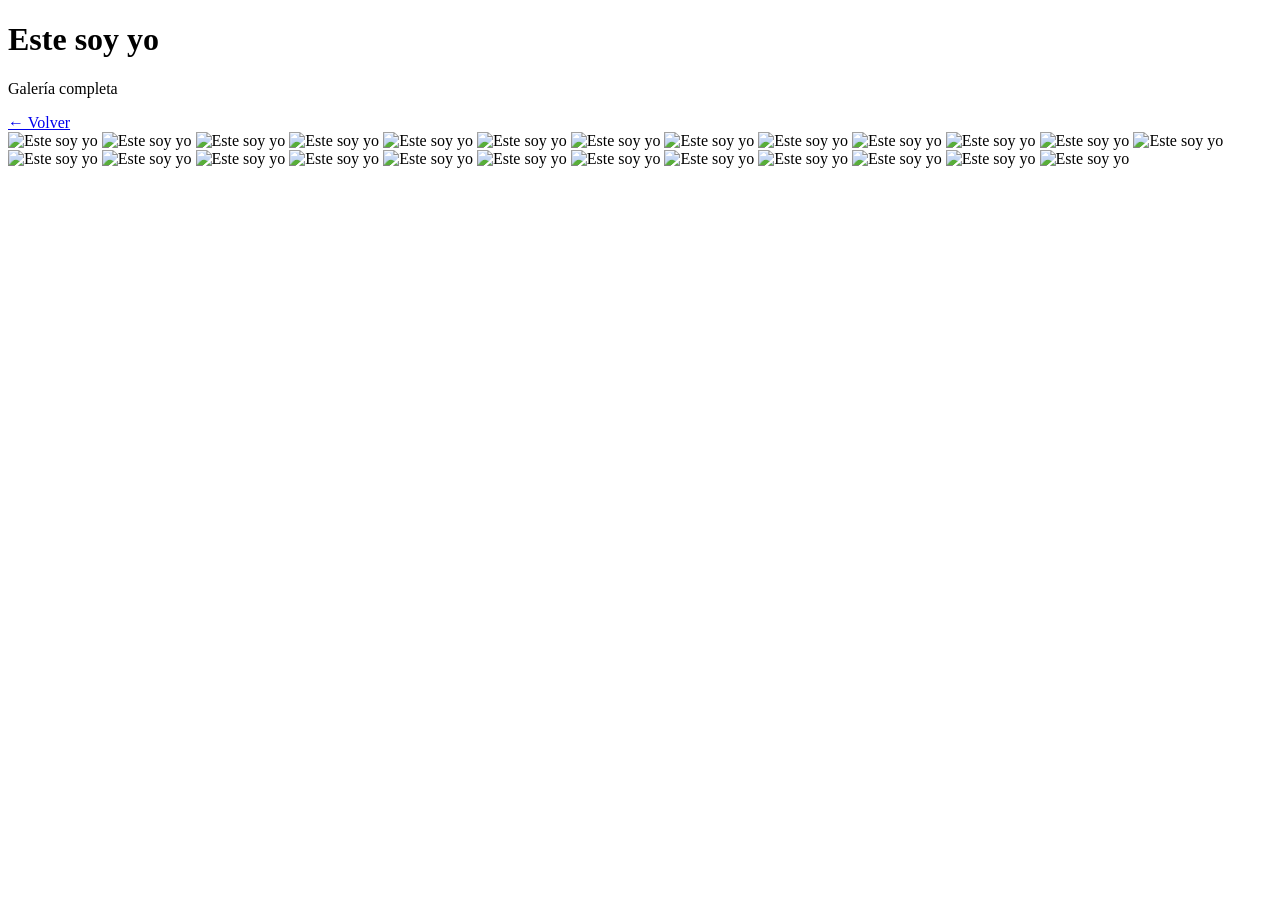
==== este-soy-yo.html @ 2a036f54 "Arreglo para galeria en horizontal, boton ver más, preparo otras páginas para ver galeria completa d" ====
<!DOCTYPE html>
<html lang="es">
<head>
  <meta charset="UTF-8">
  <meta name="viewport" content="width=device-width, initial-scale=1.0">
  <title>Este soy yo | Matias Torres</title>
  <link rel="stylesheet" href="css/style.css">
</head>

<body>

<header class="hero">
    <h1>Este soy yo</h1>
    <p>Galería completa</p>
    <nav>
        <a href="index.html">← Volver</a>
    </nav>
</header>

<section class="galeria-completa">

    <img src="img\neutro\yo1.jpg" alt="Este soy yo"> 
    <img src="img/neutro/yo2.jpg" alt="Este soy yo">
    <img src="img/neutro/yo3.jpg" alt="Este soy yo">
    <img src="img/neutro/yo5.jpg" alt="Este soy yo">
    <img src="img/neutro/yo6.jpg" alt="Este soy yo">
    <img src="img/neutro/yo22.jpg" alt="Este soy yo">
    <img src="img/neutro/yo23.jpg" alt="Este soy yo">
    <img src="img/neutro/yo24.jpg" alt="Este soy yo">
    <img src="img/neutro/yo25.jpg" alt="Este soy yo">
    <img src="img/neutro/yo7.jpg" alt="Este soy yo">
    <img src="img/neutro/yo8.jpg" alt="Este soy yo">
    <img src="img/neutro/yo9.jpg" alt="Este soy yo">
    <img src="img/neutro/yo10.jpg" alt="Este soy yo">
    <img src="img/neutro/yo11.jpg" alt="Este soy yo">
    <img src="img/neutro/yo12.jpg" alt="Este soy yo">
    <img src="img/neutro/yo13.jpg" alt="Este soy yo">
    <img src="img/neutro/yo14.jpg" alt="Este soy yo">
    <img src="img/neutro/yo15.jpg" alt="Este soy yo">
    <img src="img/neutro/yo16.jpg" alt="Este soy yo">
    <img src="img/neutro/yo17.jpg" alt="Este soy yo">
    <img src="img/neutro/yo18.jpg" alt="Este soy yo">
    <img src="img/neutro/yo19.jpg" alt="Este soy yo">
    <img src="img/neutro/yo20.jpg" alt="Este soy yo">
    <img src="img/neutro/yo21.jpg" alt="Este soy yo">
    <img src="img/neutro/yo4.jpg" alt="Este soy yo">


</section>

<div id="lightbox">
  <img id="imagen-grande">
</div>

<script src="js/script.js"></script>

</body>
</html>
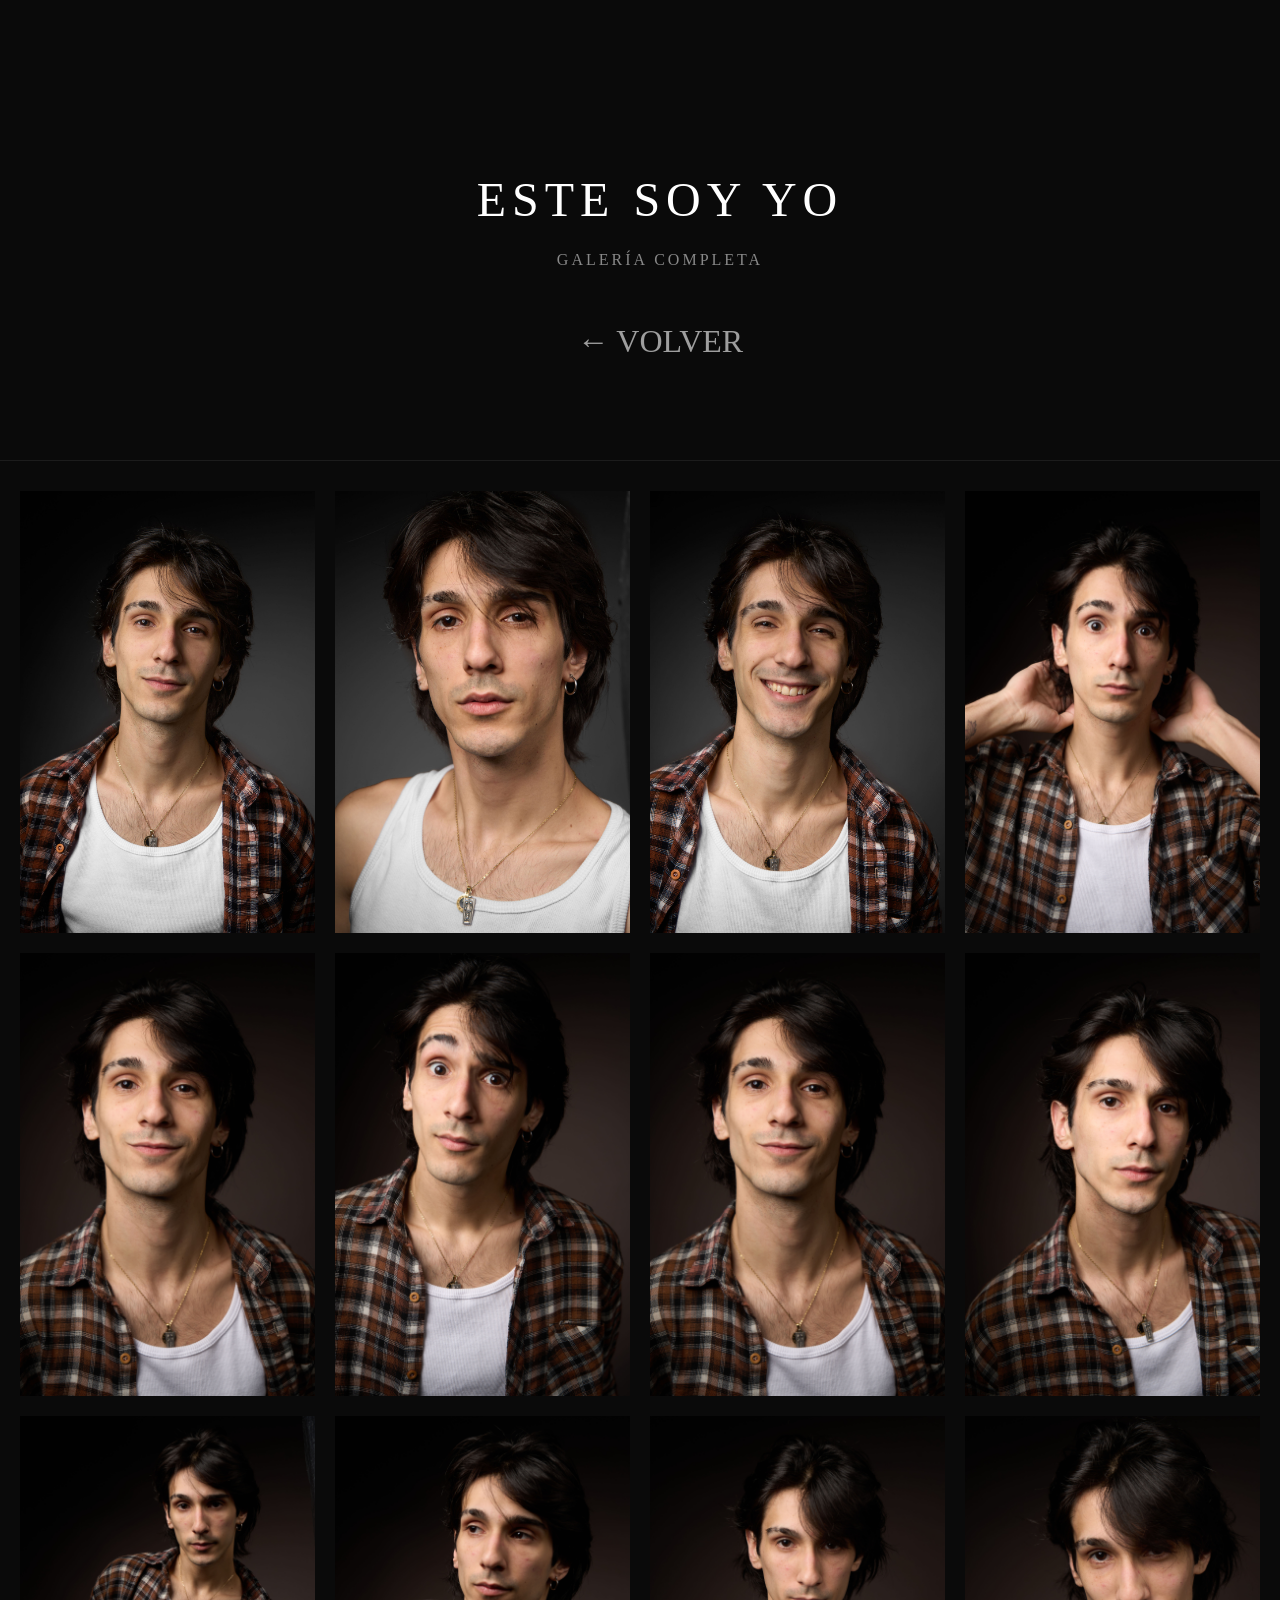
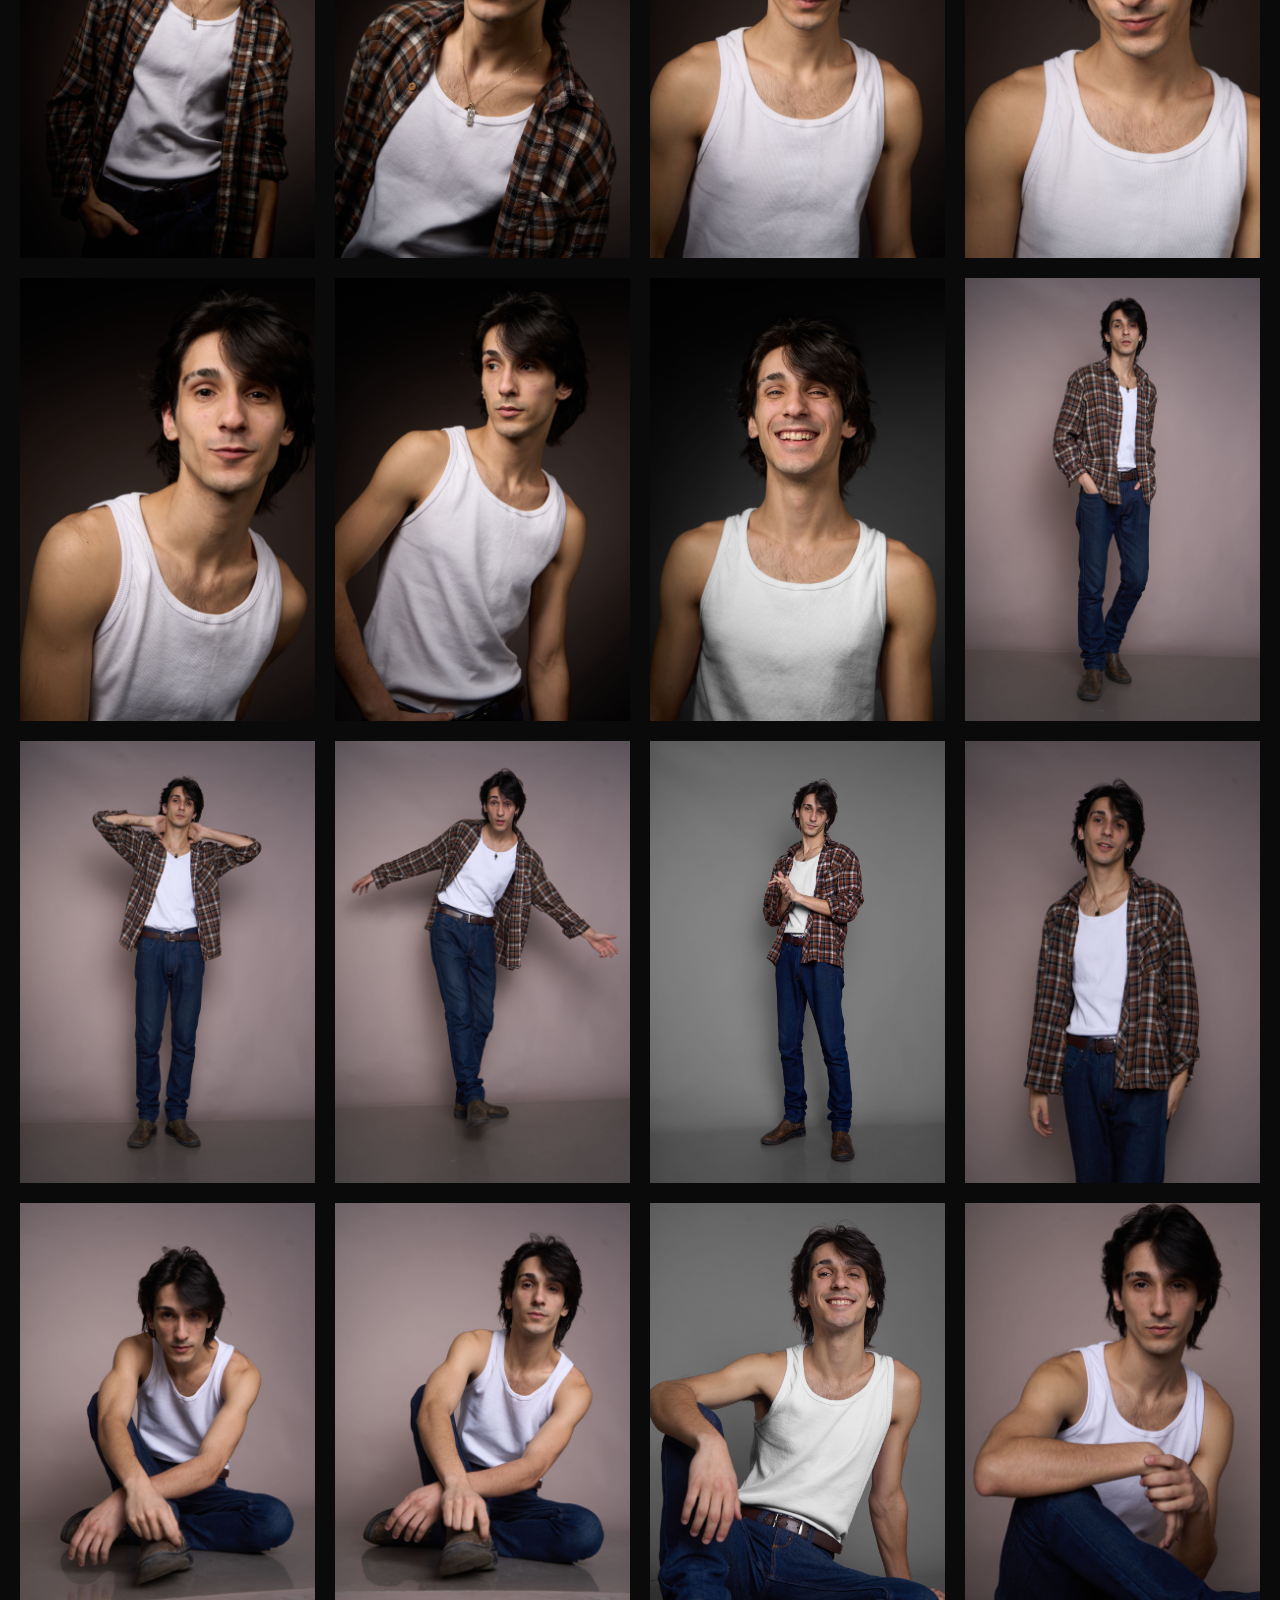
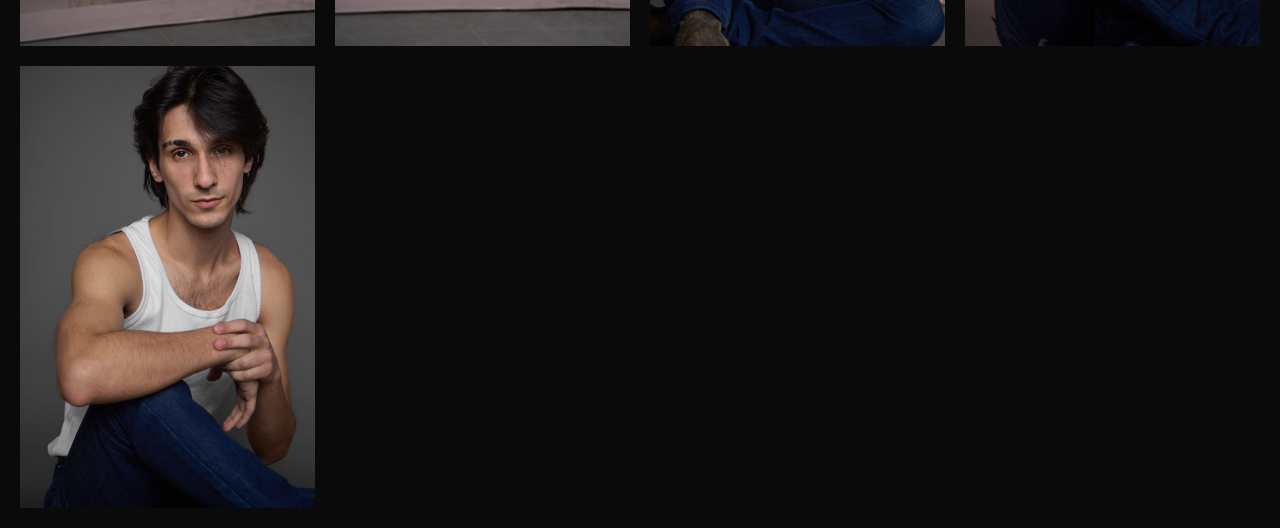
==== commit 789b38f6: "Repaso final: páginas, responsive y formulario terminado" ====
--- a/este-soy-yo.html
+++ b/este-soy-yo.html
@@ -4,12 +4,11 @@
   <meta charset="UTF-8">
   <meta name="viewport" content="width=device-width, initial-scale=1.0">
   <title>Este soy yo | Matias Torres</title>
-  <link rel="stylesheet" href="css/style.css">
+  <link rel="stylesheet" href="estilos/estilos.css">
 </head>
 
 <body>
-
-<header class="hero">
+  <header class="header">
     <h1>Este soy yo</h1>
     <p>Galería completa</p>
     <nav>
@@ -18,41 +17,37 @@
 </header>
 
 <section class="galeria-completa">
-
-    <img src="img\neutro\yo1.jpg" alt="Este soy yo"> 
-    <img src="img/neutro/yo2.jpg" alt="Este soy yo">
-    <img src="img/neutro/yo3.jpg" alt="Este soy yo">
-    <img src="img/neutro/yo5.jpg" alt="Este soy yo">
-    <img src="img/neutro/yo6.jpg" alt="Este soy yo">
-    <img src="img/neutro/yo22.jpg" alt="Este soy yo">
-    <img src="img/neutro/yo23.jpg" alt="Este soy yo">
-    <img src="img/neutro/yo24.jpg" alt="Este soy yo">
-    <img src="img/neutro/yo25.jpg" alt="Este soy yo">
-    <img src="img/neutro/yo7.jpg" alt="Este soy yo">
-    <img src="img/neutro/yo8.jpg" alt="Este soy yo">
-    <img src="img/neutro/yo9.jpg" alt="Este soy yo">
-    <img src="img/neutro/yo10.jpg" alt="Este soy yo">
-    <img src="img/neutro/yo11.jpg" alt="Este soy yo">
-    <img src="img/neutro/yo12.jpg" alt="Este soy yo">
-    <img src="img/neutro/yo13.jpg" alt="Este soy yo">
-    <img src="img/neutro/yo14.jpg" alt="Este soy yo">
-    <img src="img/neutro/yo15.jpg" alt="Este soy yo">
-    <img src="img/neutro/yo16.jpg" alt="Este soy yo">
-    <img src="img/neutro/yo17.jpg" alt="Este soy yo">
-    <img src="img/neutro/yo18.jpg" alt="Este soy yo">
-    <img src="img/neutro/yo19.jpg" alt="Este soy yo">
-    <img src="img/neutro/yo20.jpg" alt="Este soy yo">
-    <img src="img/neutro/yo21.jpg" alt="Este soy yo">
-    <img src="img/neutro/yo4.jpg" alt="Este soy yo">
-
-
+  <img src="imgs/neutro/yo1.jpg" alt="Este soy yo"> 
+  <img src="imgs/neutro/yo2.jpg" alt="Este soy yo">
+  <img src="imgs/neutro/yo3.jpg" alt="Este soy yo">
+  <img src="imgs/neutro/yo5.jpg" alt="Este soy yo">
+  <img src="imgs/neutro/yo6.jpg" alt="Este soy yo">
+  <img src="imgs/neutro/yo22.jpg" alt="Este soy yo">
+  <img src="imgs/neutro/yo23.jpg" alt="Este soy yo">
+  <img src="imgs/neutro/yo24.jpg" alt="Este soy yo">
+  <img src="imgs/neutro/yo25.jpg" alt="Este soy yo">
+  <img src="imgs/neutro/yo7.jpg" alt="Este soy yo">
+  <img src="imgs/neutro/yo8.jpg" alt="Este soy yo">
+  <img src="imgs/neutro/yo9.jpg" alt="Este soy yo">
+  <img src="imgs/neutro/yo10.jpg" alt="Este soy yo">
+  <img src="imgs/neutro/yo11.jpg" alt="Este soy yo">
+  <img src="imgs/neutro/yo12.jpg" alt="Este soy yo">
+  <img src="imgs/neutro/yo13.jpg" alt="Este soy yo">
+  <img src="imgs/neutro/yo14.jpg" alt="Este soy yo">
+  <img src="imgs/neutro/yo15.jpg" alt="Este soy yo">
+  <img src="imgs/neutro/yo16.jpg" alt="Este soy yo">
+  <img src="imgs/neutro/yo17.jpg" alt="Este soy yo">
+  <img src="imgs/neutro/yo18.jpg" alt="Este soy yo">
+  <img src="imgs/neutro/yo19.jpg" alt="Este soy yo">
+  <img src="imgs/neutro/yo20.jpg" alt="Este soy yo">
+  <img src="imgs/neutro/yo21.jpg" alt="Este soy yo">
+  <img src="imgs/neutro/yo4.jpg" alt="Este soy yo">
 </section>
 
-<div id="lightbox">
-  <img id="imagen-grande">
-</div>
-
-<script src="js/script.js"></script>
+<script 
+src="js/lightbox.js">
+</script>
 
 </body>
-</html>
+
+</html>
--- a/estilos/estilos.css
+++ b/estilos/estilos.css
@@ -0,0 +1,540 @@
+    /* Estilos para el cuerpo de la página */
+    body {
+        font-family: 'Georgia', serif;
+        margin: 0;
+        padding: 0;
+        background-color: #0a0a0a;
+        color: #ffffff;
+    }
+
+    /* Estilos para los párrafos (rem: tamaño relativo al documento) */ 
+    p {
+        font-size: 1rem;
+        line-height: 1.6;
+        color: #888;
+        margin-bottom: 30px;
+    }
+
+    /* --------------Estilos-detalle------------------*/
+
+    /* -------- HEADER -------- */
+
+    .header {
+        font-size: 32px;
+        color: #ffffff;
+        background-color:#0a0a0a;
+        text-align: center;
+        margin-bottom: 10px;
+        border-bottom: 1px solid #1c1c1c;
+        padding: 140px 20px 100px 20px;
+        width: 100%;
+        font-family: Georgia, serif;
+        text-transform: uppercase;
+    }
+
+    .header h1 {
+        font-size: 3rem;
+        font-weight: 300;
+        letter-spacing: 6px;
+        color: #ffffff;
+        margin-bottom: 20px;
+    }
+
+    .header p {
+        font-size: 1rem;
+        letter-spacing: 3px;
+        color: #888;
+        margin-bottom: 50px;
+    }
+
+    /* -+ 1mer flexbox +- */
+    .header nav ul {
+    list-style: none;
+    padding: 0;
+    margin: 0;
+    display: flex;
+    justify-content: center;
+    gap: 60px;
+    font-size: 1.2rem;
+    }
+
+    /* -+ efecto tarjeta +- */
+
+    .card {
+    transition: all 0.3s ease-in-out;
+    box-shadow: 0 10px 15px rgba(0,0,0,0.1);
+    padding: 50px;
+    border: 1px solid #222;
+    border-radius: 30px;
+    width: fit-content;
+    margin: 40px auto;
+    background-color: #131212;
+    display: flex;
+    gap: 40px;
+    align-items: center;
+    }
+
+    .card-content {
+    flex: 1;
+    min-width: 300px;
+    }
+
+    .card-content p {
+    color: #bdbdbd;
+    font-size: 1rem;
+    text-align: left;
+    line-height: 1.8;
+    flex: 1;
+    min-width: 0;
+    }
+
+    .card-content h2 {
+    font-weight: 300;
+    font-size: 1.8rem;
+    text-align: left;
+    letter-spacing: 4px;
+    margin-bottom: 40px;
+    color: #ffffff;
+    }
+
+    .card img {
+    width: 300px;
+    border-radius: 8px;
+    height: auto;
+    }
+
+    .epigrafe {
+    margin-top: 12px;
+    font-size: 0.75rem;
+    letter-spacing: 2px;
+    color: #777;
+    text-transform: uppercase;
+    text-align: center;
+    }
+
+    .ficha-tecnica {
+    flex: 400px;
+    flex-shrink: 0;
+    background: #1a1a1a;
+    border: 1px solid #2a2a2a;
+    border-radius: 10px;
+    padding: 70px 25px;
+    box-shadow: 0 10px 20px rgba(0,0,0,0.5);
+    }
+
+    .ficha-tecnica ul {
+    list-style: none;
+    display: grid;
+    grid-template-columns: repeat(2, auto);
+    justify-content: center;
+    font-size: 1.2rem;
+    text-align: center;
+    }
+
+    .ficha-tecnica p {
+    margin: 5px 0;
+    font-size: 0.875rem;
+    color: #d9d9d9;
+    letter-spacing: 1px;
+    }
+
+    .ficha-tecnica h2 { 
+    font-size: 1.5rem;
+    color: #ffffff;
+    margin: 4spx;
+    text-transform: uppercase;
+    text-align: center;
+    font-weight: 300;
+    color: #777;
+    }
+
+    .ficha-tecnica h3 { 
+    font-size: 1rem;
+    color: #ffffff;
+    margin: 4px;
+    text-transform: uppercase;
+    text-align: center;
+    font-weight: 300;
+    color: #777;
+    }
+
+    /* --- Casting Book --- */
+
+    #casting-book {
+    display: flex;
+    flex-direction: column;
+    align-items: center;
+    }
+
+    .casting-book {
+    display: flex;
+    flex-direction: column;
+    align-items: center;
+    margin-bottom: 60px;
+    }
+
+    .galeria {
+    display: flex;
+    gap: 15px;
+    overflow-x: auto; /* permite scroll horizontal */
+    padding-bottom: 10px;
+    }
+
+    .galeria-completa {
+    display: grid;
+    grid-template-columns: repeat(auto-fill, minmax(290px, 1fr));
+    gap: 20px;
+    padding: 20px;
+    }
+
+    /* ligthbox */
+    
+    .lightbox-global {
+    position: fixed;
+    inset: 0;
+    background: rgba(0,0,0,0.95);
+
+    display: flex;
+    justify-content: center;
+    align-items: center;
+
+    z-index: 999;
+    backdrop-filter: blur(4px);
+    }
+
+    .lightbox-global img {
+    max-width: 70%;
+    max-height: 70%;
+    border-radius: 10px;
+    box-shadow: 0 0 40px rgba(0,0,0,0.8);
+    }
+
+    /*----*/
+
+    #casting-book h2 {
+    font-size: 2.4rem;
+    letter-spacing: 6px;
+    font-weight: 300;
+    text-transform: uppercase;
+    margin-bottom: 10px;
+    text-align: center;
+    position: relative;
+    }
+
+    #casting-book h2::after {
+    content: "";
+    display: block;
+    width: 20px;
+    height: 1px;
+    background: #444;
+    margin: 15px auto 0 auto;
+    }
+
+    #casting-book h3 {
+    font-size: 1.6rem;
+    letter-spacing: 3px;
+    font-weight: 400;
+    margin-top: 10px;
+    margin-bottom: 20px;
+    text-align: center;
+    }
+
+    #casting-book p {
+    max-width: 650px;
+    margin: 0 auto 30px auto;
+    text-align: center;
+    line-height: 1.7;
+    }
+
+    #casting-book {
+    margin-bottom: 5px;
+    }
+
+    /* --- comportamiento de enlaces --- */
+    a {
+    color: #9e9e9e;
+    text-decoration: none;
+    }
+
+    a:hover {
+    color: #ffffff;
+    }
+
+    /* --- botón Ver Más --- */
+
+    .ver-mas {
+    display: inline-block;
+    margin-top: 50px;
+    padding: 10px 32px;
+    border: 1px solid #555;
+    font-size: 0.75rem;
+    letter-spacing: 3px;
+    text-transform: uppercase;
+    color: #ccc;
+    text-decoration: none;
+    transition: all 0.3s ease;
+    }
+
+    .ver-mas:hover {
+    background: white;
+    color: black;
+    }
+
+    /* -Imágenes */
+    img {
+    max-width: 100%;
+    height: auto;
+    }
+
+    /* -comportamiento de videos */
+    .media-item {
+    min-width: 250px; 
+    height: 180px;
+    flex-shrink: 0; 
+    border-radius: 8px;
+    overflow: hidden;
+    }
+
+    /* imagen y video iguales */
+    .media-item img,
+    .media-item video {
+    width: 100%;
+    height: 100%;
+    object-fit: cover;
+    display: block;
+    }
+
+    #trabajos {
+    text-align: center;
+    }
+
+    #trabajos p {
+    max-width: 600px;
+    margin: 60px auto 50px;
+    color: #aaa;
+    }
+
+    /* -formulario */
+    .formulario-contacto {
+    max-width: 500px;
+    margin: 60px auto;
+    padding: 40px;
+    background: #111;
+    border-radius: 12px;
+    box-shadow: 0 10px 40px rgba(0, 0, 0, 0.6);
+    font-family: 'Helvetica Neue', sans-serif;
+    }
+
+    /* -c/grupo */
+    .form-grupo {
+    display: flex;
+    flex-direction: column;
+    margin-bottom: 25px;
+    }
+
+    .form-grupo label {
+    color: #aaa;
+    font-size: 0.85rem;
+    letter-spacing: 1px;
+    margin-bottom: 8px;
+    text-transform: uppercase;
+    }
+
+    .form-grupo input,
+    .form-grupo textarea {
+    background: transparent;
+    border: none;
+    border-bottom: 1px solid #444;
+    padding: 10px 5px;
+    color: #fff;
+    font-size: 1rem;
+    outline: none;
+    transition: 0.3s ease;
+    }
+
+    /* -efectos */
+    .form-grupo input:focus,
+    .form-grupo textarea:focus {
+    border-bottom: 1px solid #fff;
+    }
+
+    .form-grupo input::placeholder,
+    .form-grupo textarea::placeholder {
+    color: #666;
+    }
+
+    /* -boton */
+    .formulario-contacto button {
+    width: 100%;
+    padding: 12px;
+    margin-top: 10px;
+    background: #fff;
+    color: #000;
+    border: none;
+    border-radius: 6px;
+    font-size: 0.9rem;
+    letter-spacing: 2px;
+    text-transform: uppercase;
+    cursor: pointer;
+    transition: 0.3s ease;
+    }
+
+    .formulario-contacto button:hover {
+    background: #ddd;
+    }
+
+    /* -footer*/
+    footer {
+    background-color: #0a0a0a;
+    color: white;
+    padding: 10px;
+    text-align: center;
+    position: fixed;
+    width: 100%;
+    bottom: 0;
+    }
+
+    @media (max-width:768px){
+
+    .card{
+    flex-direction:column;
+    text-align:center;
+    }
+
+    }
+
+    @media (max-width:1024px){
+    .header{
+        padding: 100px 20px 60px 20px;
+    }
+
+    .header h1{
+        font-size: 2.5rem;
+        letter-spacing: 4px;
+    }
+
+    .header nav ul{
+        gap: 30px;
+        flex-wrap: wrap;
+    }
+
+    .card{
+        width: 90%;
+        padding: 30px;
+        gap: 25px;
+    }
+
+    .card img{
+        width: 250px;
+    }
+
+    .ficha-tecnica{
+        padding: 40px 20px;
+    }
+}
+
+@media (max-width:768px){
+
+    .header{
+        padding: 80px 15px 50px 15px;
+    }
+
+    .header h1{
+        font-size: 2rem;
+        letter-spacing: 3px;
+    }
+
+    .header p{
+        margin-bottom: 30px;
+    }
+
+    .header nav ul{
+        flex-direction: column;
+        gap: 15px;
+        font-size: 1rem;
+    }
+
+    .card{
+        flex-direction: column;
+        text-align: center;
+        width: 90%;
+        padding: 25px;
+    }
+
+    .card-content h2{
+        text-align: center;
+    }
+
+    .card-content p{
+        text-align: center;
+    }
+
+    .card img{
+        width: 100%;
+        max-width: 280px;
+    }
+
+    .ficha-tecnica{
+        width: 100%;
+        padding: 30px 15px;
+    }
+
+    .ficha-tecnica ul{
+        grid-template-columns: 1fr;
+    }
+
+    .galeria{
+        flex-wrap: wrap;
+        justify-content: center;
+        overflow-x: visible;
+    }
+
+    .media-item{
+        width: 100%;
+        max-width: 300px;
+        height: 180px;
+    }
+
+    #trabajos p{
+        margin: 30px auto;
+        padding: 0 10px;
+    }
+
+    .formulario-contacto{
+        width: 90%;
+        padding: 25px;
+    }
+    }
+
+    @media (max-width:480px){
+
+    .header h1{
+        font-size: 1.6rem;
+    }
+
+    .header p{
+        font-size: 0.9rem;
+    }
+
+    p{
+        font-size: 0.9rem;
+    }
+
+    .card{
+        padding: 20px;
+    }
+
+    .ver-mas{
+        padding: 8px 20px;
+        font-size: 0.7rem;
+    }
+
+    .media-item{
+        height: 160px;
+    }
+
+    footer{
+        font-size: 0.8rem;
+        padding: 8px;
+    }
+}
